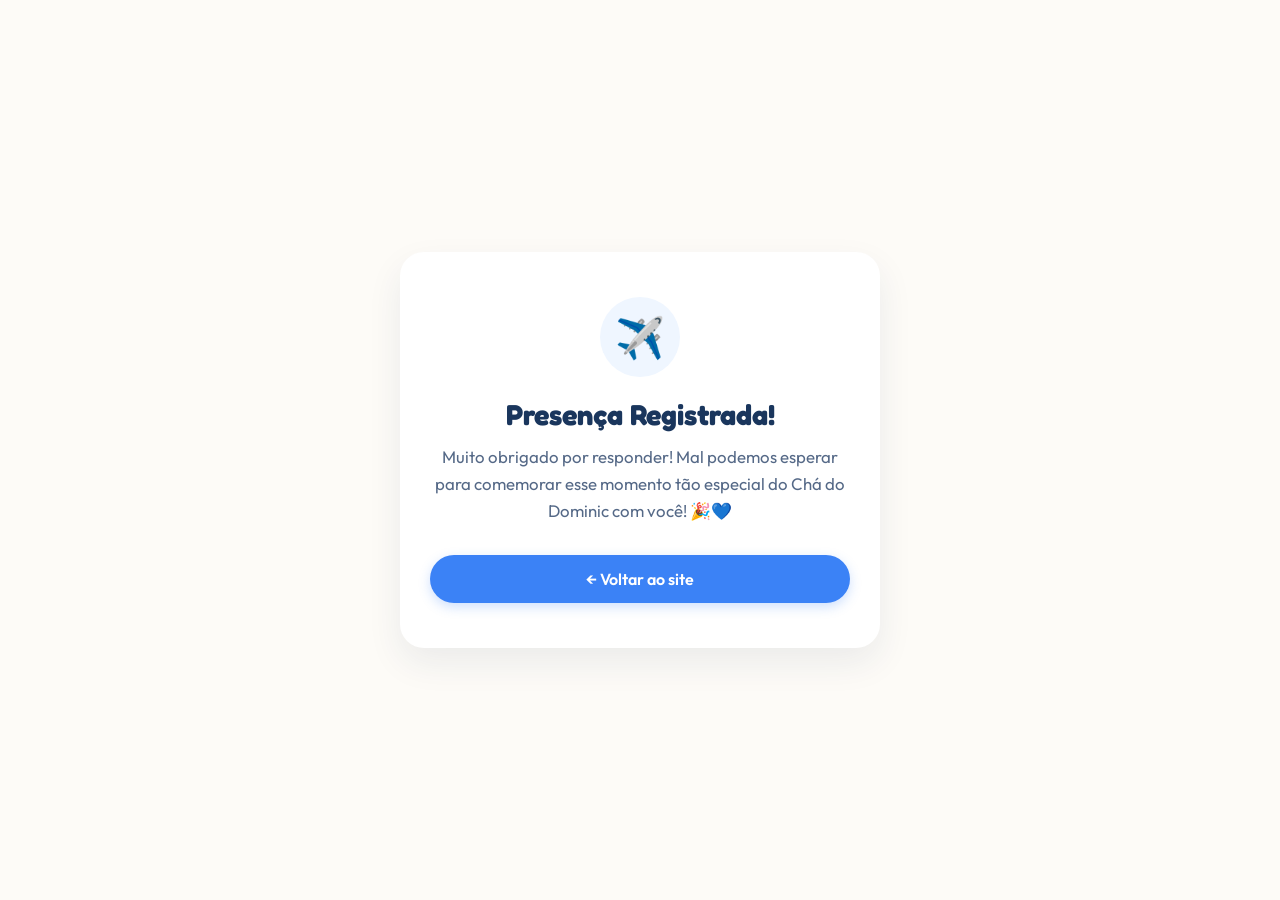
==== obrigado.html @ 4c6f9996 "Redirecionamento para obrigado.html via Fetch gratuito" ====
<!DOCTYPE html>
<html lang="pt-BR">
<head>
    <meta charset="UTF-8">
    <meta name="viewport" content="width=device-width, initial-scale=1.0">
    <title>Presença Confirmada! | Chá do Dominic ✈️</title>
    <link rel="preconnect" href="https://fonts.googleapis.com">
    <link rel="preconnect" href="https://fonts.gstatic.com" crossorigin>
    <link href="https://fonts.googleapis.com/css2?family=Outfit:wght@400;500;600;700&family=Fredoka:wght@500;600&display=swap" rel="stylesheet">
    <style>
        :root {
            --azul-principal: #3b82f6;
            --azul-escuro: #1a365d;
            --bege-suave: #fdfbf7;
        }

        * {
            margin: 0;
            padding: 0;
            box-sizing: border-box;
        }

        body {
            font-family: 'Outfit', sans-serif;
            background-color: var(--bege-suave);
            color: var(--azul-escuro);
            min-height: 100vh;
            display: flex;
            align-items: center;
            justify-content: center;
            padding: 20px;
        }

        .card-obrigado {
            background: #ffffff;
            max-width: 480px;
            width: 100%;
            padding: 45px 30px;
            border-radius: 24px;
            box-shadow: 0 15px 35px rgba(26, 54, 93, 0.08);
            text-align: center;
            animation: fadeIn 0.6s ease-out;
        }

        @keyframes fadeIn {
            from {
                opacity: 0;
                transform: translateY(20px);
            }
            to {
                opacity: 1;
                transform: translateY(0);
            }
        }

        .icon-container {
            width: 80px;
            height: 80px;
            background: #eff6ff;
            border-radius: 50%;
            display: flex;
            align-items: center;
            justify-content: center;
            font-size: 2.5rem;
            margin: 0 auto 20px;
        }

        h1 {
            font-family: 'Fredoka', sans-serif;
            font-size: 1.8rem;
            color: var(--azul-escuro);
            margin-bottom: 12px;
        }

        p {
            font-size: 1.05rem;
            color: #556987;
            line-height: 1.6;
            margin-bottom: 30px;
        }

        .btn-voltar {
            display: inline-block;
            width: 100%;
            background-color: var(--azul-principal);
            color: #ffffff;
            text-decoration: none;
            padding: 14px 24px;
            font-weight: 600;
            font-size: 1rem;
            border-radius: 30px;
            transition: all 0.3s ease;
            box-shadow: 0 4px 12px rgba(59, 130, 246, 0.25);
        }

        .btn-voltar:hover {
            background-color: #1d4ed8;
            transform: translateY(-2px);
            box-shadow: 0 6px 16px rgba(59, 130, 246, 0.35);
        }
    </style>
</head>
<body>

    <div class="card-obrigado">
        <div class="icon-container">
            ✈️
        </div>
        <h1>Presença Registrada!</h1>
        <p>Muito obrigado por responder! Mal podemos esperar para comemorar esse momento tão especial do Chá do Dominic com você! 🎉💙</p>
        <a href="index.html" class="btn-voltar">← Voltar ao site</a>
    </div>

</body>
</html>
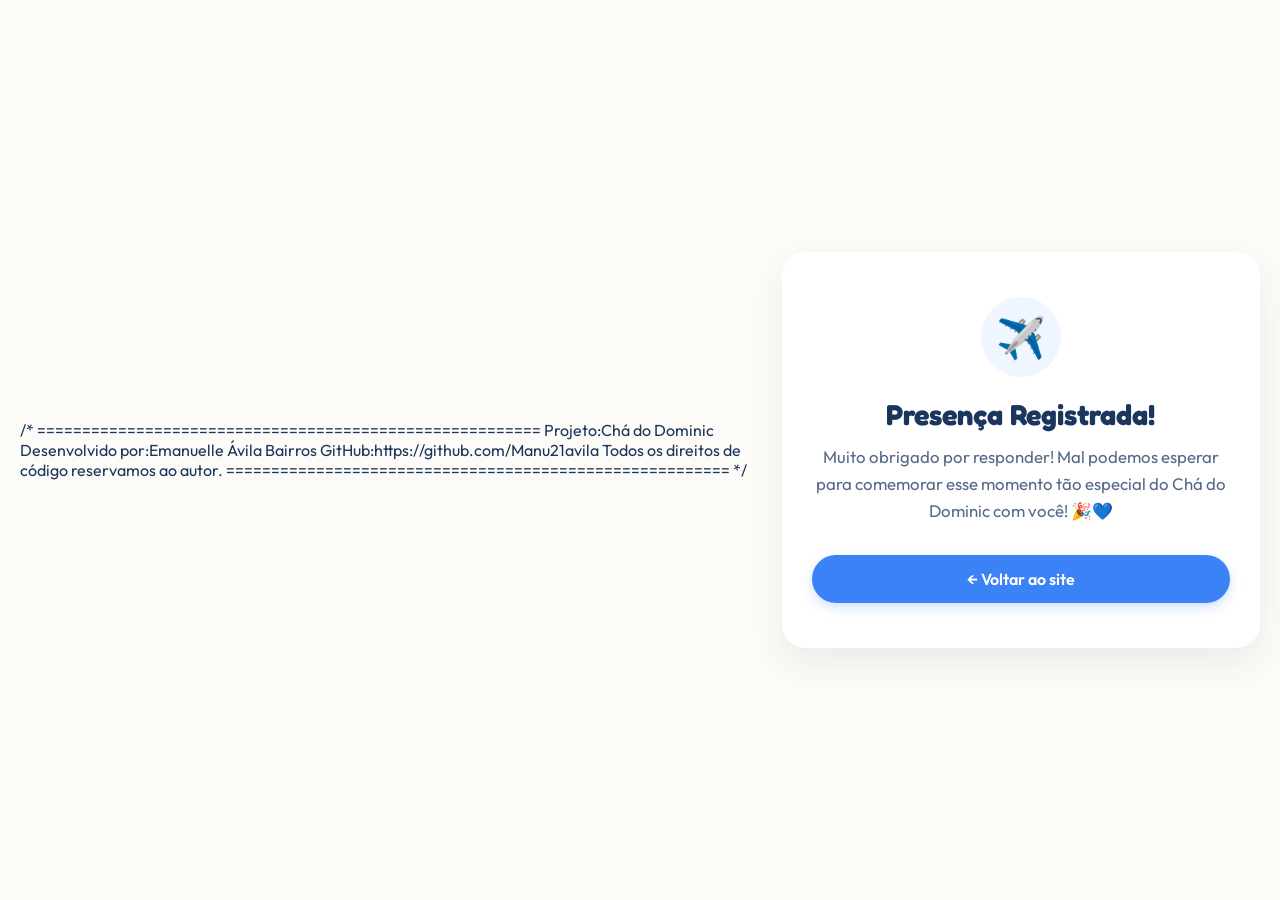
==== commit 657796d3: "feat: ajusta SEO, atribuição de autoria no footer e console" ====
--- a/obrigado.html
+++ b/obrigado.html
@@ -1,3 +1,12 @@
+/*
+  ========================================================
+  Projeto:Chá do Dominic
+  Desenvolvido por:Emanuelle Ávila Bairros
+  GitHub:https://github.com/Manu21avila
+  Todos os direitos de código reservamos ao autor.
+  ========================================================
+*/
+
 <!DOCTYPE html>
 <html lang="pt-BR">
 <head>
